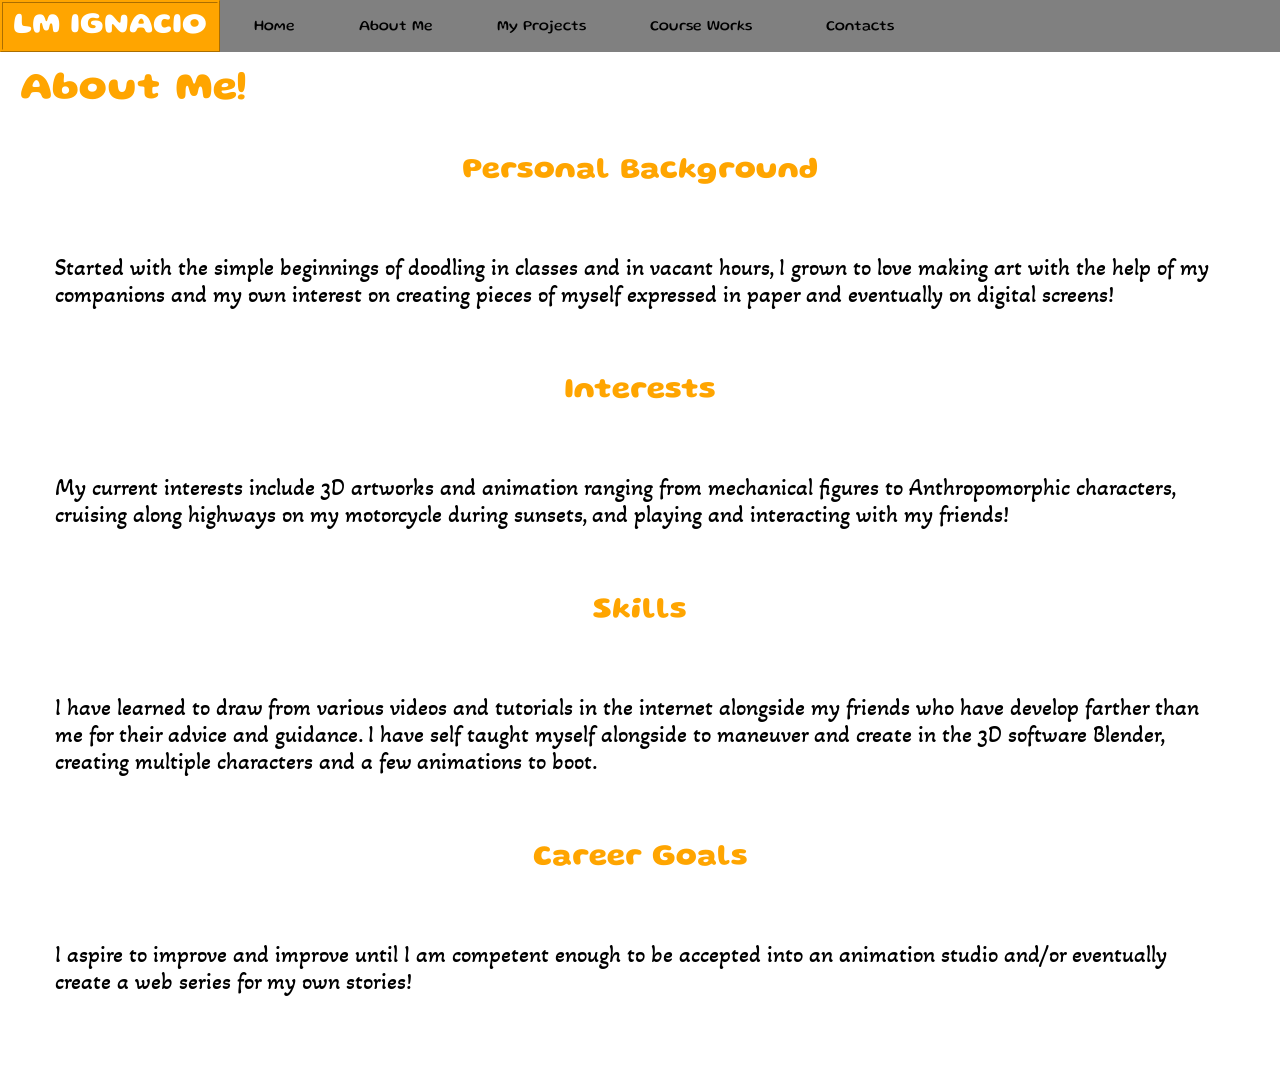
==== AboutMe.html @ 23bd7e31 "Add files via upload" ====
<!DOCTYPE html>
    <html lang="en-US">
        <head>
            <meta charset="UTF-8">
            <title>About Me</title>
            <link rel="stylesheet" href="Styles.css">
            <link rel="preconnect" href="https://fonts.googleapis.com">
            <link rel="preconnect" href="https://fonts.gstatic.com" crossorigin>
            <link href="https://fonts.googleapis.com/css2?family=Akaya+Kanadaka&family=Gluten:wght@100..900&display=swap" rel="stylesheet">
        </head>
        <body>
            <div class="bg-img"></div>
            <div class="content">
                <header>
                <nav>
                    <h1 id="navHeader">LM IGNACIO</h1>
                    <div id="navBar">
                    <button type="button" id="navText1" class="navButton">Home</button>
                    <button type="button" id="navText2" class="navButton">About Me</button>
                    <button type="button" id="navText3" class="navButton">My Projects</button>
                    <button type="button" id="navText4" class="navButton">Course Works</button>
                    <button type="button" id="navText5" class="navButton">Contacts</button>
                    <script>
                    const homeBtn = document.getElementById('navText1');
                    homeBtn.addEventListener('click', () => {
                    window.location.href = 'Home.html';
                    });

                    const aboutBtn = document.getElementById('navText2');
                    aboutBtn.addEventListener('click', () => {
                    window.location.href = 'AboutMe.html';
                    });

                    const myProjectBtn = document.getElementById('navText3');
                    myProjectBtn.addEventListener('click', () => {
                    window.location.href = 'MyProjects.html';
                    });

                    const webDesignBtn = document.getElementById('navText4');
                    webDesignBtn.addEventListener('click', () => {
                    window.location.href = 'WebDesign.html';
                    });

                    const contactBtn = document.getElementById('navText5');
                    contactBtn.addEventListener('click', () => {
                    window.location.href = 'Contact.html';
                    });
                    </script>
                    </div>
                </nav>
            </header>
            <main>
                <section>
                    <h2>About Me!</h2>
                    <div>
                        <h3 class="aboutHeader">Personal Background</h3>
                        <p class="aboutPara">Started with the simple beginnings of doodling in classes and in vacant hours, I grown to love making art with the help of my companions and my own interest on creating pieces of myself expressed in paper and eventually on digital screens!</p>
                    </div>
                    <div>
                        <h3 class="aboutHeader">Interests</h3>
                        <p class="aboutPara">My current interests include 3D artworks and animation ranging from mechanical figures to Anthropomorphic characters, cruising along highways on my motorcycle during sunsets, and playing and interacting with my friends! </p>
                    </div>
                    <div>
                        <h3 class="aboutHeader">Skills</h3>
                        <p class="aboutPara">I have learned to draw from various videos and tutorials in the internet alongside my friends who have develop farther than me for their advice and guidance. I have self taught myself alongside to maneuver and create in the 3D software Blender, creating multiple characters and a few animations to boot.</p>
                    </div>
                    <div>
                        <h3 class="aboutHeader">Career Goals</h3>
                        <p class="aboutPara"> I aspire to improve and improve until I am competent enough to be accepted into an animation studio and/or eventually create a web series for my own stories!</p>
                    </div>
                </section>
            </main>
            </div>
        </body>
    </html>
---- Styles.css ----
* {
    padding: 0;
    margin: 0;
    box-sizing: border-box;
}

body {
    background-image: url(Images/BG-img.jpg);
    background-size:cover;
    background-repeat: no-repeat;
}

header {
    background-color: grey;
}

#navHeader {
    font-family: "Gluten", Tahoma, Geneva, Verdana, sans-serif;
    font-size: 30px;
    color: white;
    padding: 10px;
    background-color: orange;
    border-style:ridge;
    border-color: orange;
}

a {
    text-decoration: none;
}

#navText1,
#navText2,
#navText3,
#navText4 {
    font-size: 15px;
    font-family: 'Gluten', Tahoma, Geneva, Verdana, sans-serif;
    padding-top: 18px;
    padding-bottom: 18px;
    padding-left: 30px;
    padding-right: 30px;
    vertical-align: 2.5px;
}

#navText5 {
    font-size: 15px;
    font-family: 'Gluten', Tahoma, Geneva, Verdana, sans-serif;
    padding-top: 18px;
    padding-bottom: 18px;
    padding-left: 40px;
    padding-right: 40px;
    vertical-align: 2.5px;
}

.navButton {
    background-color: grey;
    border: none;
    transition: 0.4s;
}

.navButton:hover {
    background-color: white;
}

#navBar, #navHeader {
    display: inline-block;
}

legend {
    font-family: 'Gluten', Tahoma, Geneva, Verdana, sans-serif;
    color: orange;
    margin: 20px;
    font-size: 40px;
}

h2 {
    font-family: 'Gluten', Tahoma, Geneva, Verdana, sans-serif;
    color: orange;
    margin: 20px;
    font-size: 40px;
}

h3 {
    font-family: 'Gluten', Tahoma, Geneva, Verdana, sans-serif;
    color: orange;
    font-size: 30px;
}

h4 {
    font-family: 'Gluten', Tahoma, Geneva, Verdana, sans-serif;
    color: orange;
    font-size: 30px;
}

p {
    font-family: 'Akaya Kanadaka', Verdana, Geneva, Tahoma, sans-serif;
    font-size: 23px;
}

.welMesPic {
    position: relative;
    right: 0px;
    left: 500px;
    top: -45px;
    bottom: 30px;
    width: 670px;
    height: 400px;
}

.welMesPic img{
    width: 100%;
    height: 100%;
    object-fit: cover;
    object-position: 50% 100%;  
}

.welMes {
    position:relative;
    top: 20px;
    bottom: 30px;
    right: 50px;
    left: 30px;
}

#welMesPara {
    margin-left: 55px;
    width: 250px;
    height: 1px;
    position:relative;
    top: 20px;
    bottom: 30px;
}

.homeHeader {
    text-align: center;
}

.homePara {
    margin-left: 55px;
    margin-right: 55px;
    margin-top: 70px;
    margin-bottom: 70px;
    text-align: center;
}

#introHeader {
    text-align: right;
    margin-left: 880px;
    width: 250px;
    height: 1px;
    position:relative;
    top: 30px;
    bottom: 30px;
}

#introPara {
    text-align:right;
    margin-left: 910px;
    width: 250px;
    height: 1px;
    position:relative;
    top: 60px;
    bottom: 30px;
}

#introVideo {
    position: relative;
    right: 50px;
    left: 50px;
    top: -15px;
    bottom: 30px;
}

.aboutHeader {
    margin-top: 50px;
    margin-bottom: 20px;
    text-align: center;
}

.aboutPara {
    margin-left: 55px;
    margin-right: 55px;
    margin-top: 70px;
    margin-bottom: 70px;
}

.projectHeader {
    margin-left: 55px;
    margin-right: 55px;
    margin-top: 70px;
    margin-bottom: 70px;
}

#creativeHeader {
    text-align: right;
    margin-left: 55px;
    margin-right: 55px;
    margin-top: 70px;
    margin-bottom: 70px;
}

#personalPic1, 
#personalPic2 {
    display:inline-block;
}

#personalPic3, 
#personalPic4 {
    display:inline-block;
}

#personalPic5, 
#personalPic6 {
    display:inline-block;
}

#personalPic1 {
    position: relative;
    right: 0px;
    left: 150px;
    top: -5px;
    bottom: 30px;
}

#personalPic2 {
    position: relative;
    right: 0px;
    left: 450px;
    top: -5px;
    bottom: 30px;
}

#personalPic3 {
    position: relative;
    right: 0px;
    left: 155px;
    top: -5px;
    bottom: 30px;
}

#personalPic4 {
    position: relative;
    right: 0px;
    left: 510px;
    top: -5px;
    bottom: 30px;
}

#personalPic5 {
    position: relative;
    right: 0px;
    left: 125px;
    top: -5px;
    bottom: 30px;
}

#personalPic6 {
    position: relative;
    right: 0px;
    left: 450px;
    top: -5px;
    bottom: 30px;
}

#personalTitle1,
#personalTitle2,
#personalTitle3,
#personalTitle4,
#personalTitle5,
#personalTitle6 {
    display:inline-block;
}

#personalTitle1 {
    position: relative;
    right: 0px;
    left: -390px;
    top: 20px;
    bottom: 0px;
}

#personalTitle2 {
    position: relative;
    right: 0px;
    left: 100px;
    top: 20px;
    bottom: 0px;
}

#personalTitle3 {
    position: relative;
    right: 0px;
    left: -290px;
    top: 20px;
    bottom: 0px;
}

#personalTitle4 {
    position: relative;
    right: 0px;
    left: 130px;
    top: 20px;
    bottom: 0px;
}

#personalTitle5 {
    position: relative;
    right: 0px;
    left: -330px;
    top: 20px;
    bottom: 0px;
}

#personalTitle6 {
    position: relative;
    right: 0px;
    left: 130px;
    top: 20px;
    bottom: 0px;
}

#personalPara1 {
    margin-left: 100px;
    width: 400px;
    height: 1px;
    position:relative;
    top: 20px;
    bottom: 30px;
    text-align: justify;
}

#personalPara2 {
    margin-left: 710px;
    margin-bottom: 250px;
    width: 400px;
    height: 1px;
    position:relative;
    top: 20px;
    bottom: 30px;
    text-align: justify;
}

#personalPara3 {
    margin-left: 100px;
    width: 400px;
    height: 1px;
    position:relative;
    top: 20px;
    bottom: 30px;
    text-align: justify;
}

#personalPara4 {
    margin-left: 710px;
    margin-bottom: 250px;
    width: 400px;
    height: 1px;
    position:relative;
    top: 20px;
    bottom: 30px;
    text-align: justify;
}

#personalPara5 {
    margin-left: 100px;
    width: 400px;
    height: 1px;
    position:relative;
    top: 20px;
    bottom: 30px;
    text-align: justify;
}

#personalPara6 {
    margin-left: 710px;
    margin-bottom: 250px;
    width: 400px;
    height: 1px;
    position:relative;
    top: 20px;
    bottom: 30px;
    text-align: justify;
}

#cw1 {
    display:inline-block;
    position: relative;
    right: 0px;
    left: 150px;
    top: 20px;
    bottom: 0px;
}

#cw2 {
    display:inline-block;
    position: relative;
    right: 0px;
    left: 150px;
    top: 0px;
    bottom: 0px;
}

#cw3 {
    display:inline-block;
    position: relative;
    right: 0px;
    left: 160px;
    top: 20px;
    bottom: 0px;
}

#cw4 {
    display:inline-block;
    position: relative;
    right: 0px;
    left: 300px;
    top: 20px;
    bottom: 0px;
}

#cw5 {
    display:inline-block;
    position: relative;
    right: 0px;
    left: 300px;
    top: 20px;
    bottom: 0px;
}

#cw6 {
    display:inline-block;
    position: relative;
    right: 0px;
    left: 215px;
    top: 20px;
    bottom: 0px;
}

.cwDesc {
    text-align: center;
    margin: 20px;
}

.cwPara {
    text-align: center;
    margin-left: 50px;
    margin-right: 50px;
    margin-bottom: 50px;
}

#cw2Desc {
    margin-left: 710px;
    width: 400px;
    height: 1px;
    position:relative;
    top: -400px;
    bottom: 30px;
}

#cw2Para {
    margin-left: 600px;
    width: 400px;
    height: 1px;
    position:relative;
    top: -350px;
    bottom: 30px;
    text-align:center;
}

address {
    margin: 20px;
}

.contactPara {
    margin: 20px;
}

form {
    margin-right: 90px;
    margin-left: 40px;
    margin-bottom: 20px;
    padding-right: 650px;
}

#formButton {
    background-color: orange;
    border: none;
    transition: 0.4s;
    padding: 20px;
    margin-left: 20px;
    margin-top: 10px;
    margin-bottom: 10px;
} 

#formButton:hover {
    background-color: rgb(172, 112, 0);
}

label {
    font-family: 'Akaya Kanadaka', Verdana, Geneva, Tahoma, sans-serif;
    font-size: 23px;
    margin: 20px;
}

#inputEmail {
    margin-left: 41px;
}

#message {
    margin-left: 20px;
    padding: 67px;
}
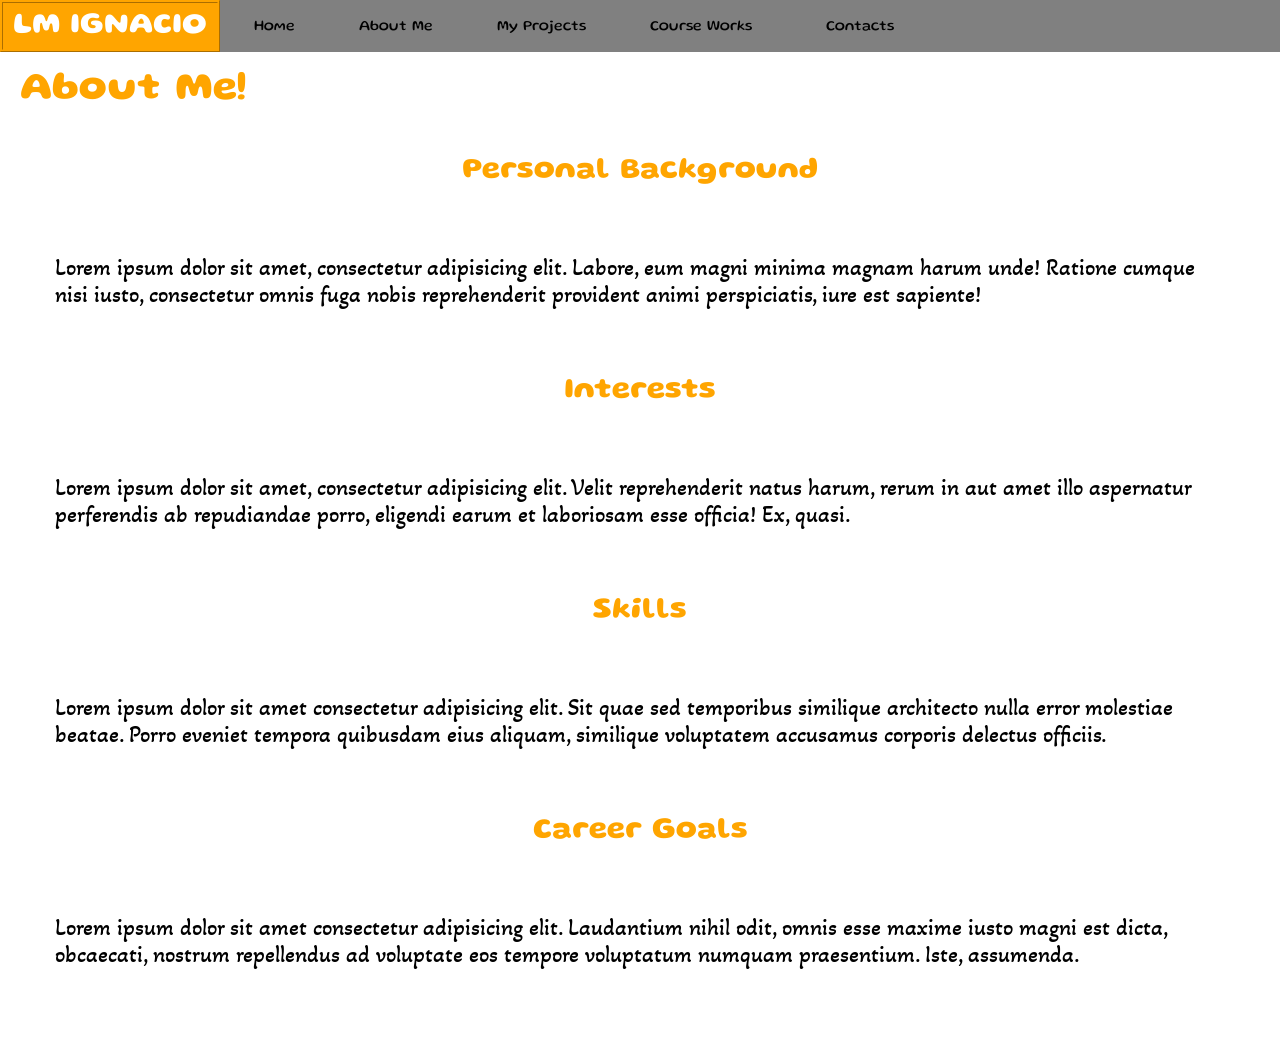
==== commit ecc7b5f7: "Add files via upload" ====
--- a/AboutMe.html
+++ b/AboutMe.html
@@ -23,7 +23,7 @@
                     <script>
                     const homeBtn = document.getElementById('navText1');
                     homeBtn.addEventListener('click', () => {
-                    window.location.href = 'Home.html';
+                    window.location.href = 'index.html';
                     });
 
                     const aboutBtn = document.getElementById('navText2');
@@ -54,19 +54,19 @@
                     <h2>About Me!</h2>
                     <div>
                         <h3 class="aboutHeader">Personal Background</h3>
-                        <p class="aboutPara">Started with the simple beginnings of doodling in classes and in vacant hours, I grown to love making art with the help of my companions and my own interest on creating pieces of myself expressed in paper and eventually on digital screens!</p>
+                        <p class="aboutPara">Lorem ipsum dolor sit amet, consectetur adipisicing elit. Labore, eum magni minima magnam harum unde! Ratione cumque nisi iusto, consectetur omnis fuga nobis reprehenderit provident animi perspiciatis, iure est sapiente!</p>
                     </div>
                     <div>
                         <h3 class="aboutHeader">Interests</h3>
-                        <p class="aboutPara">My current interests include 3D artworks and animation ranging from mechanical figures to Anthropomorphic characters, cruising along highways on my motorcycle during sunsets, and playing and interacting with my friends! </p>
+                        <p class="aboutPara">Lorem ipsum dolor sit amet, consectetur adipisicing elit. Velit reprehenderit natus harum, rerum in aut amet illo aspernatur perferendis ab repudiandae porro, eligendi earum et laboriosam esse officia! Ex, quasi.</p>
                     </div>
                     <div>
                         <h3 class="aboutHeader">Skills</h3>
-                        <p class="aboutPara">I have learned to draw from various videos and tutorials in the internet alongside my friends who have develop farther than me for their advice and guidance. I have self taught myself alongside to maneuver and create in the 3D software Blender, creating multiple characters and a few animations to boot.</p>
+                        <p class="aboutPara">Lorem ipsum dolor sit amet consectetur adipisicing elit. Sit quae sed temporibus similique architecto nulla error molestiae beatae. Porro eveniet tempora quibusdam eius aliquam, similique voluptatem accusamus corporis delectus officiis.</p>
                     </div>
                     <div>
                         <h3 class="aboutHeader">Career Goals</h3>
-                        <p class="aboutPara"> I aspire to improve and improve until I am competent enough to be accepted into an animation studio and/or eventually create a web series for my own stories!</p>
+                        <p class="aboutPara"> Lorem ipsum dolor sit amet consectetur adipisicing elit. Laudantium nihil odit, omnis esse maxime iusto magni est dicta, obcaecati, nostrum repellendus ad voluptate eos tempore voluptatum numquam praesentium. Iste, assumenda.</p>
                     </div>
                 </section>
             </main>
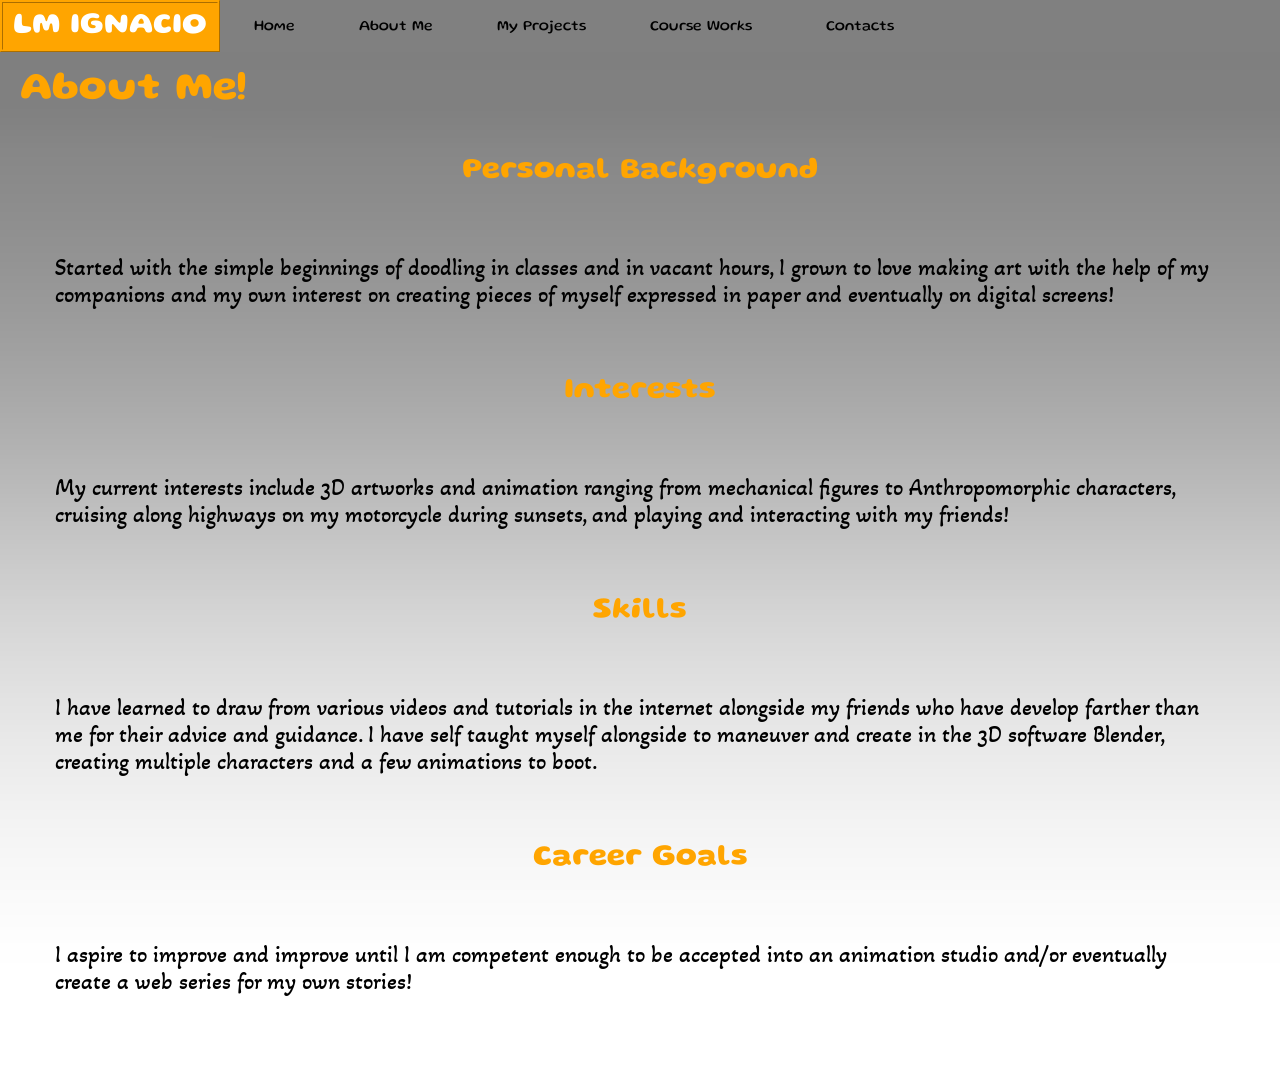
==== commit e47f82d8: "Add files via upload" ====
--- a/AboutMe.html
+++ b/AboutMe.html
@@ -54,19 +54,19 @@
                     <h2>About Me!</h2>
                     <div>
                         <h3 class="aboutHeader">Personal Background</h3>
-                        <p class="aboutPara">Lorem ipsum dolor sit amet, consectetur adipisicing elit. Labore, eum magni minima magnam harum unde! Ratione cumque nisi iusto, consectetur omnis fuga nobis reprehenderit provident animi perspiciatis, iure est sapiente!</p>
+                        <p class="aboutPara">Started with the simple beginnings of doodling in classes and in vacant hours, I grown to love making art with the help of my companions and my own interest on creating pieces of myself expressed in paper and eventually on digital screens!</p>
                     </div>
                     <div>
                         <h3 class="aboutHeader">Interests</h3>
-                        <p class="aboutPara">Lorem ipsum dolor sit amet, consectetur adipisicing elit. Velit reprehenderit natus harum, rerum in aut amet illo aspernatur perferendis ab repudiandae porro, eligendi earum et laboriosam esse officia! Ex, quasi.</p>
+                        <p class="aboutPara">My current interests include 3D artworks and animation ranging from mechanical figures to Anthropomorphic characters, cruising along highways on my motorcycle during sunsets, and playing and interacting with my friends!</p>
                     </div>
                     <div>
                         <h3 class="aboutHeader">Skills</h3>
-                        <p class="aboutPara">Lorem ipsum dolor sit amet consectetur adipisicing elit. Sit quae sed temporibus similique architecto nulla error molestiae beatae. Porro eveniet tempora quibusdam eius aliquam, similique voluptatem accusamus corporis delectus officiis.</p>
+                        <p class="aboutPara">I have learned to draw from various videos and tutorials in the internet alongside my friends who have develop farther than me for their advice and guidance. I have self taught myself alongside to maneuver and create in the 3D software Blender, creating multiple characters and a few animations to boot.</p>
                     </div>
                     <div>
                         <h3 class="aboutHeader">Career Goals</h3>
-                        <p class="aboutPara"> Lorem ipsum dolor sit amet consectetur adipisicing elit. Laudantium nihil odit, omnis esse maxime iusto magni est dicta, obcaecati, nostrum repellendus ad voluptate eos tempore voluptatum numquam praesentium. Iste, assumenda.</p>
+                        <p class="aboutPara"> I aspire to improve and improve until I am competent enough to be accepted into an animation studio and/or eventually create a web series for my own stories!</p>
                     </div>
                 </section>
             </main>
